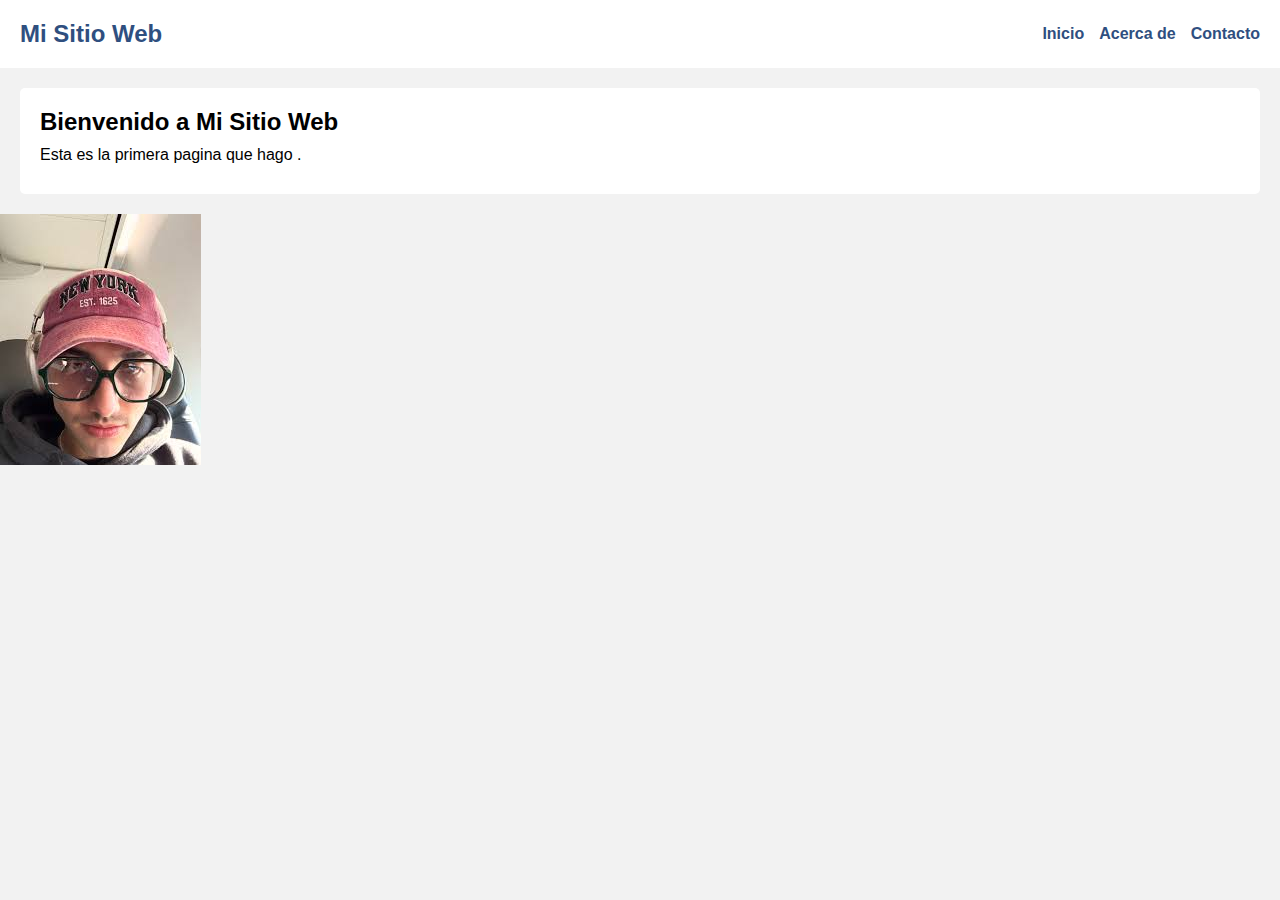
==== index.html @ ad4c71c8 "Add files via upload" ====
<!DOCTYPE html>
<html lang="es">
<head>
    <meta charset="UTF-8">
    <meta name="viewport" content="width=device-width, initial-scale=1.0">
    <title>Mi Sitio Web</title>
    <link rel="stylesheet" href="web.css">
</head>
<body>

<header>
    <h1 class="titulo-sitio">Mi Sitio Web</h1>
    <nav>
        <ul class="menu">
            <li><a href="#">Inicio</a></li>
            <li><a href="#">Acerca de</a></li>
            <li><a href="#">Contacto</a></li>
        </ul>
    </nav>
</header>

<section class="contenido">
    <h2>Bienvenido a Mi Sitio Web</h2>
    <p>Esta es la primera pagina que hago .</p>
</section>
<img src="hum.jpg" alt="Imagen a la derecha">
</body>
</html>
---- web.css ----
/* Estilo general de la página */
body {
    background-color: #f2f2f2;
    font-family: Arial, sans-serif;
    margin: 0;
    padding: 0;
}

/* Estilo del encabezado */
header {
    background-color: #ffffff;
    padding: 20px;
    display: flex;
    justify-content: space-between;
    align-items: center;
}

/* Título del sitio */
.titulo-sitio {
    color: #2f4f7f;
    margin: 0;
    font-size: 24px;
}

/* Menú de navegación */
.menu {
    list-style-type: none;
    display: flex;
    gap: 15px;
    margin: 0;
    padding: 0;
}

.menu a {
    text-decoration: none;
    color: #2f4f7f;
    font-weight: bold;
}

/* Sección de contenido */
.contenido {
    padding: 20px;
    background-color: #ffffff;
    margin: 20px;
    border-radius: 5px;
}

.contenido h2, .contenido p {
    color: #000;
    margin: 0 0 10px 0;
}
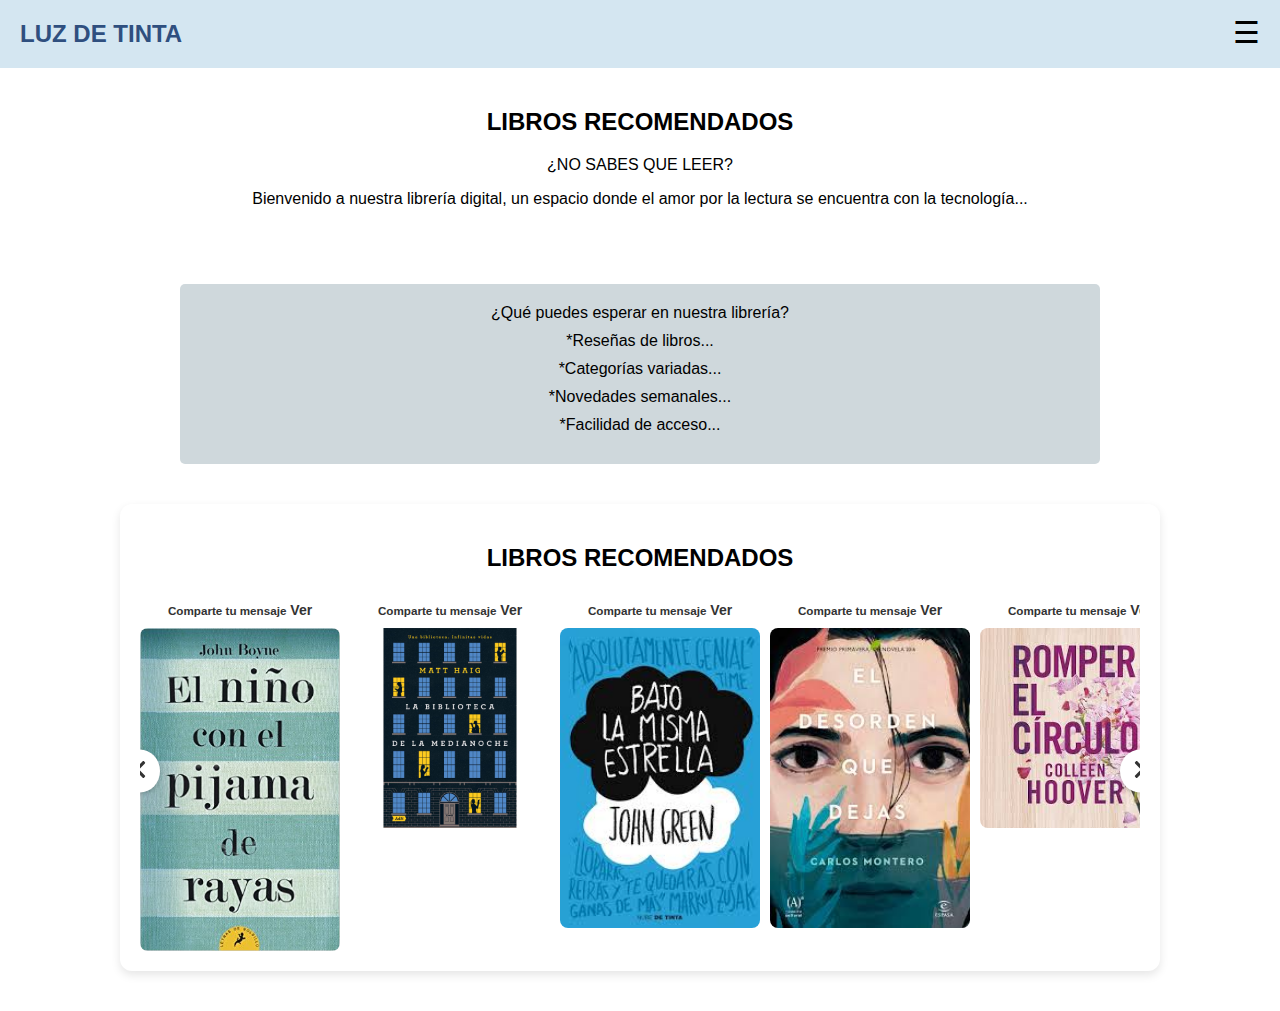
==== commit a57db916: "Add files via upload" ====
--- a/index.html
+++ b/index.html
@@ -1,28 +1,109 @@
 <!DOCTYPE html>
 <html lang="es">
+
 <head>
     <meta charset="UTF-8">
     <meta name="viewport" content="width=device-width, initial-scale=1.0">
-    <title>Mi Sitio Web</title>
+    <title>Mi sitio web</title>
     <link rel="stylesheet" href="web.css">
 </head>
+
 <body>
+    <header>
+        <h1 class="titulo-sitio">LUZ DE TINTA</h1>
+        <input type="checkbox" id="menu-toggle" />
+        <label for="menu-toggle" class="hamburger">☰</label>
+        <nav class="menu">
+            <a href="#">Ficción</a>
+            <a href="#">No ficción</a>
+            <a href="#">Infantil</a>
+            <a href="#">Juvenil</a>
+            <a href="#">Cómic y magia</a>
+        </nav>
+    </header>
 
-<header>
-    <h1 class="titulo-sitio">Mi Sitio Web</h1>
-    <nav>
-        <ul class="menu">
-            <li><a href="#">Inicio</a></li>
-            <li><a href="#">Acerca de</a></li>
-            <li><a href="#">Contacto</a></li>
-        </ul>
-    </nav>
-</header>
+    <div class="bienvenida">
+        <h2>LIBROS RECOMENDADOS</h2>
+        <p>¿NO SABES QUE LEER?</p>
+        <p>Bienvenido a nuestra librería digital, un espacio donde el amor por la lectura se encuentra con la tecnología...</p>
+    </div>
 
-<section class="contenido">
-    <h2>Bienvenido a Mi Sitio Web</h2>
-    <p>Esta es la primera pagina que hago .</p>
-</section>
-<img src="hum.jpg" alt="Imagen a la derecha">
+    <section class="contenido">
+        <p>¿Qué puedes esperar en nuestra librería?</p>
+        <p>*Reseñas de libros...</p>
+        <p>*Categorías variadas...</p>
+        <p>*Novedades semanales...</p>
+        <p>*Facilidad de acceso...</p>
+    </section>
+
+    <!-- Carrusel de subcategorías -->
+    <div class="Carousel">
+        <h2>LIBROS RECOMENDADOS</h2>
+        <div class="slick-list" id="slick-list">
+            <button class="slick-arrow slick-prev" id="button-prev">
+                <svg aria-hidden="true" focusable="false" data-prefix="fas" data-icon="chevron-left" class="svg-inline--fa fa-chevron-left fa-w-10" role="img" xmlns="http://www.w3.org/2000/svg" viewBox="0 0 320 512">
+                    <path fill="currentColor" d="M34.52 239.03L228.87 44.69c9.37-9.37 24.57-9.37 33.94 0l22.67 22.67c9.36 9.36 9.37 24.52.04 33.9L131.49 256l154.02 154.75c9.34 9.38 9.32 24.54-.04 33.9l-22.67 22.67c-9.37 9.37-24.57 9.37-33.94 0L34.52 272.97c-9.37-9.37-9.37-24.57 0-33.94z"></path>
+                </svg>
+            </button>
+            <div class="slick-track" id="track">
+                <div class="slick">
+                    <a href="/">
+                        <h4><small>Comparte tu mensaje</small> Ver</h4>
+                        <img src="1.jpg" alt="Imagen 1">
+                    </a>
+                </div>
+                <div class="slick">
+                    <a href="/">
+                        <h4><small>Comparte tu mensaje</small> Ver</h4>
+                        <img src="2.jpg" alt="Imagen 2">
+                    </a>
+                </div>
+                <div class="slick">
+                    <a href="/">
+                        <h4><small>Comparte tu mensaje</small> Ver</h4>
+                        <img src="3.jpg" alt="Imagen 3">
+                    </a>
+                </div>
+                <div class="slick">
+                    <a href="/">
+                        <h4><small>Comparte tu mensaje</small> Ver</h4>
+                        <img src="4.jpg" alt="Imagen 3">
+                    </a>
+                </div>
+                <div class="slick">
+                    <a href="/">
+                        <h4><small>Comparte tu mensaje</small> Ver</h4>
+                        <img src="5.jpg" alt="Imagen 3">
+                    </a>
+                </div>
+                <div class="slick">
+                    <a href="/">
+                        <h4><small>Comparte tu mensaje</small> Ver</h4>
+                        <img src="6.jpg" alt="Imagen 3">
+                    </a>
+                </div>
+                <div class="slick">
+                    <a href="/">
+                        <h4><small>Comparte tu mensaje</small> Ver</h4>
+                        <img src="7.jpg" alt="Imagen 3">
+                    </a>
+                </div>
+                <div class="slick">
+                    <a href="/">
+                        <h4><small>Comparte tu mensaje</small> Ver</h4>
+                        <img src="8.jpg" alt="Imagen 3">
+                    </a>
+                </div>
+            </div>
+            <button class="slick-arrow slick-next" id="button-next">
+                <svg aria-hidden="true" focusable="false" data-prefix="fas" data-icon="chevron-right" class="svg-inline--fa fa-chevron-right fa-w-10" role="img" xmlns="http://www.w3.org/2000/svg" viewBox="0 0 320 512">
+                    <path fill="currentColor" d="M285.476 272.971L91.132 467.314c-9.373 9.373-24.569 9.373-33.941 0l-22.667-22.667c-9.357-9.357-9.375-24.522-.04-33.901L188.505 256 34.484 101.255c-9.335-9.379-9.317-24.544.04-33.901l22.667-22.667c9.373-9.373 24.569-9.373 33.941 0L285.475 239.03c9.373 9.372 9.373 24.568.001 33.941z"></path>
+                </svg>
+            </button>
+        </div>
+    </div>
+
+    <script defer src="script.js"></script>
 </body>
-</html>+
+</html>
--- a/web.css
+++ b/web.css
@@ -1,51 +1,172 @@
 /* Estilo general de la página */
 body {
-    background-color: #f2f2f2;
-    font-family: Arial, sans-serif;
-    margin: 0;
-    padding: 0;
+  background-color: white;
+  font-family: Arial, sans-serif;
+  margin: 0;
+  padding: 0;
 }
 
 /* Estilo del encabezado */
 header {
-    background-color: #ffffff;
-    padding: 20px;
-    display: flex;
-    justify-content: space-between;
-    align-items: center;
+  background-color: #D4E6F1;
+  padding: 20px;
+  display: flex;
+  justify-content: space-between;
+  align-items: center;
 }
 
 /* Título del sitio */
 .titulo-sitio {
-    color: #2f4f7f;
-    margin: 0;
-    font-size: 24px;
-}
-
-/* Menú de navegación */
-.menu {
-    list-style-type: none;
-    display: flex;
-    gap: 15px;
-    margin: 0;
-    padding: 0;
-}
-
-.menu a {
-    text-decoration: none;
-    color: #2f4f7f;
-    font-weight: bold;
+  color: #2f4f7F;
+  margin: 0;
+  font-size: 24px;
 }
 
 /* Sección de contenido */
 .contenido {
-    padding: 20px;
-    background-color: #ffffff;
-    margin: 20px;
-    border-radius: 5px;
+  padding: 20px;
+  background-color: #cfd8dc;
+  margin: 20px;
+  border-radius: 5px;
 }
 
 .contenido h2, .contenido p {
-    color: #000;
-    margin: 0 0 10px 0;
-}+  color: #000;
+  margin: 0 0 10px 0;
+}
+.contenido {
+  padding: 20px 60px; /* Más espacio a los lados */
+  background-color: #cfd8dc;
+  margin: 40px auto; /* Centrado vertical y horizontal */
+  border-radius: 5px;
+  max-width: 800px; /* Limita el ancho para mantenerlo centrado */
+  text-align: center; /* Opcional, si quieres centrar el texto también */
+}
+/* Centrar texto en el contenedor */
+.bienvenida {
+  text-align: center;
+  padding: 20px;
+}
+
+/* Estilo del menú */
+.hamburger {
+  position: absolute;
+  top: 15px;
+  right: 20px;
+  font-size: 30px;
+  cursor: pointer;
+  user-select: none;
+  z-index: 2;
+}
+
+/* Ocultar el checkbox */
+#menu-toggle {
+  display: none;
+}
+
+/* Menú oculto por defecto */
+.menu {
+  position: absolute;
+  top: 60px;
+  right: 20px;
+  display: none;
+  flex-direction: column;
+  background-color: #D4E6F1;
+  border: 1px solid #ccc;
+  box-shadow: 0 4px 6px rgba(0,0,0,0.1);
+}
+
+/* Mostrar el menú cuando el checkbox está activo */
+#menu-toggle:checked + .hamburger + .menu {
+  display: flex;
+}
+
+/* Enlaces del menú */
+.menu a {
+  padding: 10px 15px;
+  text-decoration: none;
+  color: #333;
+  border-bottom: 1px solid #eee;
+}
+
+.menu a:last-child {
+  border-bottom: none;
+}
+
+/* Estilo del carrusel */
+.Carousel {
+  max-width: 1000px;
+  margin: 40px auto;
+  padding: 20px;
+  background: #fff;
+  border-radius: 12px;
+  box-shadow: 0 4px 10px rgba(0, 0, 0, 0.1);
+}
+
+.Carousel h2 {
+  text-align: center;
+  margin-bottom: 20px;
+}
+
+.slick-list {
+  position: relative;
+  overflow: hidden;
+}
+
+.slick-track {
+  display: flex;
+  transition: transform 0.5s ease;
+  gap: 10px;
+}
+
+.slick {
+  flex: 0 0 auto;
+  width: 200px;
+}
+
+.slick a {
+  display: block;
+  text-decoration: none;
+  color: #333;
+  text-align: center;
+}
+
+.slick h4 {
+  font-size: 14px;
+  margin: 10px 0;
+}
+
+.slick img {
+  width: 100%;
+  height: auto;
+  border-radius: 8px;
+  display: block;
+  margin: 0 auto;
+}
+
+.slick-arrow {
+  position: absolute;
+  top: 50%;
+  transform: translateY(-50%);
+  background: #fff;
+  border: none;
+  cursor: pointer;
+  padding: 10px;
+  z-index: 10;
+  border-radius: 50%;
+  box-shadow: 0 2px 5px rgba(0, 0, 0, 0.2);
+}
+
+.slick-prev {
+  left: -20px;
+}
+
+.slick-next {
+  right: -20px;
+}
+
+.slick-arrow svg {
+  width: 20px;
+  height: 20px;
+  color: #333;
+}
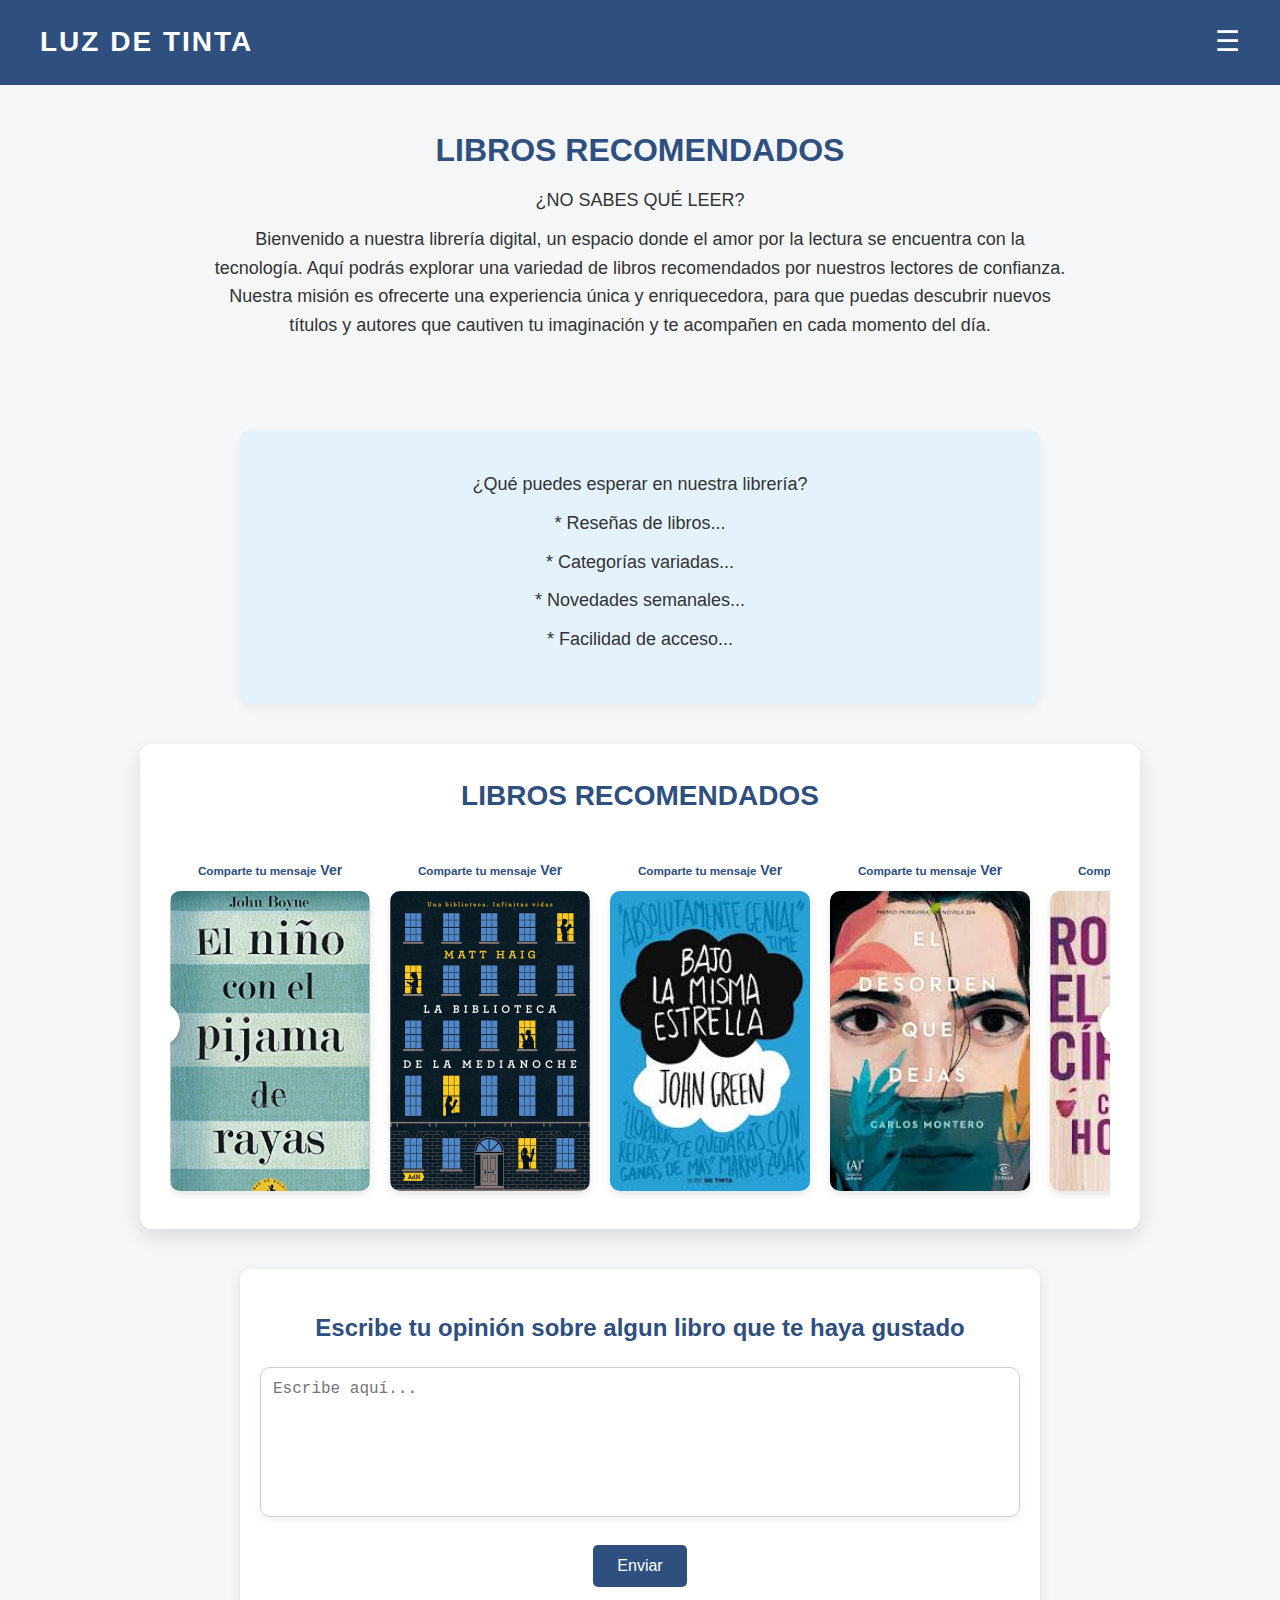
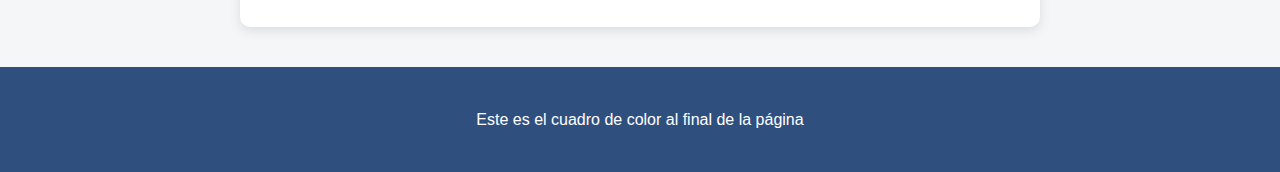
==== commit 8b30542a: "Add files via upload" ====
--- a/index.html
+++ b/index.html
@@ -4,7 +4,7 @@
 <head>
     <meta charset="UTF-8">
     <meta name="viewport" content="width=device-width, initial-scale=1.0">
-    <title>Mi sitio web</title>
+    <title>LUZ DE TINTA</title>
     <link rel="stylesheet" href="web.css">
 </head>
 
@@ -15,95 +15,86 @@
         <label for="menu-toggle" class="hamburger">☰</label>
         <nav class="menu">
             <a href="#">Ficción</a>
-            <a href="#">No ficción</a>
+            <a href="#">Romance</a>
             <a href="#">Infantil</a>
             <a href="#">Juvenil</a>
-            <a href="#">Cómic y magia</a>
         </nav>
     </header>
 
     <div class="bienvenida">
         <h2>LIBROS RECOMENDADOS</h2>
-        <p>¿NO SABES QUE LEER?</p>
-        <p>Bienvenido a nuestra librería digital, un espacio donde el amor por la lectura se encuentra con la tecnología...</p>
+        <p>¿NO SABES QUÉ LEER?</p>
+        <p>Bienvenido a nuestra librería digital, un espacio donde el amor por la lectura se encuentra con la tecnología. Aquí podrás explorar una variedad de libros recomendados por nuestros lectores de confianza. Nuestra misión es ofrecerte una experiencia única y enriquecedora, para que puedas descubrir nuevos títulos y autores que cautiven tu imaginación y te acompañen en cada momento del día.</p>
     </div>
 
     <section class="contenido">
         <p>¿Qué puedes esperar en nuestra librería?</p>
-        <p>*Reseñas de libros...</p>
-        <p>*Categorías variadas...</p>
-        <p>*Novedades semanales...</p>
-        <p>*Facilidad de acceso...</p>
+        <p>* Reseñas de libros...</p>
+        <p>* Categorías variadas...</p>
+        <p>* Novedades semanales...</p>
+        <p>* Facilidad de acceso...</p>
     </section>
 
-    <!-- Carrusel de subcategorías -->
     <div class="Carousel">
         <h2>LIBROS RECOMENDADOS</h2>
         <div class="slick-list" id="slick-list">
             <button class="slick-arrow slick-prev" id="button-prev">
-                <svg aria-hidden="true" focusable="false" data-prefix="fas" data-icon="chevron-left" class="svg-inline--fa fa-chevron-left fa-w-10" role="img" xmlns="http://www.w3.org/2000/svg" viewBox="0 0 320 512">
+                <svg aria-hidden="true" xmlns="http://www.w3.org/2000/svg" viewBox="0 0 320 512">
                     <path fill="currentColor" d="M34.52 239.03L228.87 44.69c9.37-9.37 24.57-9.37 33.94 0l22.67 22.67c9.36 9.36 9.37 24.52.04 33.9L131.49 256l154.02 154.75c9.34 9.38 9.32 24.54-.04 33.9l-22.67 22.67c-9.37 9.37-24.57 9.37-33.94 0L34.52 272.97c-9.37-9.37-9.37-24.57 0-33.94z"></path>
                 </svg>
             </button>
             <div class="slick-track" id="track">
-                <div class="slick">
-                    <a href="/">
-                        <h4><small>Comparte tu mensaje</small> Ver</h4>
-                        <img src="1.jpg" alt="Imagen 1">
-                    </a>
-                </div>
-                <div class="slick">
-                    <a href="/">
-                        <h4><small>Comparte tu mensaje</small> Ver</h4>
-                        <img src="2.jpg" alt="Imagen 2">
-                    </a>
-                </div>
-                <div class="slick">
-                    <a href="/">
-                        <h4><small>Comparte tu mensaje</small> Ver</h4>
-                        <img src="3.jpg" alt="Imagen 3">
-                    </a>
-                </div>
-                <div class="slick">
-                    <a href="/">
-                        <h4><small>Comparte tu mensaje</small> Ver</h4>
-                        <img src="4.jpg" alt="Imagen 3">
-                    </a>
-                </div>
-                <div class="slick">
-                    <a href="/">
-                        <h4><small>Comparte tu mensaje</small> Ver</h4>
-                        <img src="5.jpg" alt="Imagen 3">
-                    </a>
-                </div>
-                <div class="slick">
-                    <a href="/">
-                        <h4><small>Comparte tu mensaje</small> Ver</h4>
-                        <img src="6.jpg" alt="Imagen 3">
-                    </a>
-                </div>
-                <div class="slick">
-                    <a href="/">
-                        <h4><small>Comparte tu mensaje</small> Ver</h4>
-                        <img src="7.jpg" alt="Imagen 3">
-                    </a>
-                </div>
-                <div class="slick">
-                    <a href="/">
-                        <h4><small>Comparte tu mensaje</small> Ver</h4>
-                        <img src="8.jpg" alt="Imagen 3">
-                    </a>
-                </div>
+                <!-- Repite según tus imágenes -->
+                <div class="slick"><a href="#"><h4><small>Comparte tu mensaje</small> Ver</h4><img src="1.jpg" alt="Imagen 1"></a></div>
+                <div class="slick"><a href="#"><h4><small>Comparte tu mensaje</small> Ver</h4><img src="2.jpg" alt="Imagen 2"></a></div>
+                <div class="slick"><a href="#"><h4><small>Comparte tu mensaje</small> Ver</h4><img src="3.jpg" alt="Imagen 3"></a></div>
+                <div class="slick"><a href="#"><h4><small>Comparte tu mensaje</small> Ver</h4><img src="4.jpg" alt="Imagen 4"></a></div>
+                <div class="slick"><a href="#"><h4><small>Comparte tu mensaje</small> Ver</h4><img src="5.jpg" alt="Imagen 4"></a></div>
+                <div class="slick"><a href="#"><h4><small>Comparte tu mensaje</small> Ver</h4><img src="6.jpg" alt="Imagen 1"></a></div>
+                <div class="slick"><a href="#"><h4><small>Comparte tu mensaje</small> Ver</h4><img src="7.jpg" alt="Imagen 2"></a></div>
+                <div class="slick"><a href="#"><h4><small>Comparte tu mensaje</small> Ver</h4><img src="8.jpg" alt="Imagen 3"></a></div>
+                <div class="slick"><a href="#"><h4><small>Comparte tu mensaje</small> Ver</h4><img src="9.jpg" alt="Imagen 4"></a></div>
+                <div class="slick"><a href="#"><h4><small>Comparte tu mensaje</small> Ver</h4><img src="10.jpg" alt="Imagen 4"></a></div>
+                <div class="slick"><a href="#"><h4><small>Comparte tu mensaje</small> Ver</h4><img src="11.jpg" alt="Imagen 1"></a></div>
+                <div class="slick"><a href="#"><h4><small>Comparte tu mensaje</small> Ver</h4><img src="12.jpg" alt="Imagen 2"></a></div>
+                <div class="slick"><a href="#"><h4><small>Comparte tu mensaje</small> Ver</h4><img src="13.jpg" alt="Imagen 3"></a></div>
+                <div class="slick"><a href="#"><h4><small>Comparte tu mensaje</small> Ver</h4><img src="14.jpg" alt="Imagen 4"></a></div>
+                <div class="slick"><a href="#"><h4><small>Comparte tu mensaje</small> Ver</h4><img src="15.jpg" alt="Imagen 4"></a></div>
+                <div class="slick"><a href="#"><h4><small>Comparte tu mensaje</small> Ver</h4><img src="16.jpg" alt="Imagen 1"></a></div>
+                <div class="slick"><a href="#"><h4><small>Comparte tu mensaje</small> Ver</h4><img src="17.jpg" alt="Imagen 2"></a></div>
+                <div class="slick"><a href="#"><h4><small>Comparte tu mensaje</small> Ver</h4><img src="18.jpg" alt="Imagen 3"></a></div>
+                <div class="slick"><a href="#"><h4><small>Comparte tu mensaje</small> Ver</h4><img src="19.jpg" alt="Imagen 4"></a></div>
+                <div class="slick"><a href="#"><h4><small>Comparte tu mensaje</small> Ver</h4><img src="20.jpg" alt="Imagen 4"></a></div>
             </div>
+            <!-- Sección de texto para escribir debajo del carrusel -->
+
             <button class="slick-arrow slick-next" id="button-next">
-                <svg aria-hidden="true" focusable="false" data-prefix="fas" data-icon="chevron-right" class="svg-inline--fa fa-chevron-right fa-w-10" role="img" xmlns="http://www.w3.org/2000/svg" viewBox="0 0 320 512">
+                <svg aria-hidden="true" xmlns="http://www.w3.org/2000/svg" viewBox="0 0 320 512">
                     <path fill="currentColor" d="M285.476 272.971L91.132 467.314c-9.373 9.373-24.569 9.373-33.941 0l-22.667-22.667c-9.357-9.357-9.375-24.522-.04-33.901L188.505 256 34.484 101.255c-9.335-9.379-9.317-24.544.04-33.901l22.667-22.667c9.373-9.373 24.569-9.373 33.941 0L285.475 239.03c9.373 9.372 9.373 24.568.001 33.941z"></path>
                 </svg>
             </button>
         </div>
     </div>
 
+    <!-- Sección dinámica de categoría -->
+    <section id="categoria-detalle" class="categoria-detalle oculto">
+        <button id="volver-btn">← Volver</button>
+        <h2 id="categoria-titulo">Título</h2>
+        <div class="categoria-contenido">
+            <div id="galeria" class="galeria"></div>
+        </div>
+    </section>
+    <section class="cuadro-escribir">
+        <h2>Escribe tu opinión sobre algun libro que te haya gustado</h2>
+        <textarea id="mensaje" placeholder="Escribe aquí..."></textarea>
+        <button id="enviar-btn">Enviar</button>
+    </section>
+
     <script defer src="script.js"></script>
+    <!-- Cuadro de color al final de la página -->
+<section class="cuadro-color">
+    <p>Este es el cuadro de color al final de la página</p>
+</section>
 </body>
 
-</html>
+</html>--- a/web.css
+++ b/web.css
@@ -1,111 +1,123 @@
-/* Estilo general de la página */
-body {
-  background-color: white;
-  font-family: Arial, sans-serif;
+/* Reset básico */
+* {
+  box-sizing: border-box;
   margin: 0;
   padding: 0;
 }
 
-/* Estilo del encabezado */
+body {
+  font-family: 'Segoe UI', Tahoma, Geneva, Verdana, sans-serif;
+  background-color: #f4f6f8;
+  color: #333;
+  line-height: 1.6;
+}
+
+/* Encabezado */
 header {
-  background-color: #D4E6F1;
-  padding: 20px;
+  background-color: #2F4F7F;
+  padding: 20px 40px;
   display: flex;
   justify-content: space-between;
   align-items: center;
-}
-
-/* Título del sitio */
+  position: relative;
+}
+
 .titulo-sitio {
-  color: #2f4f7F;
-  margin: 0;
-  font-size: 24px;
-}
-
-/* Sección de contenido */
-.contenido {
-  padding: 20px;
-  background-color: #cfd8dc;
-  margin: 20px;
-  border-radius: 5px;
-}
-
-.contenido h2, .contenido p {
-  color: #000;
-  margin: 0 0 10px 0;
-}
-.contenido {
-  padding: 20px 60px; /* Más espacio a los lados */
-  background-color: #cfd8dc;
-  margin: 40px auto; /* Centrado vertical y horizontal */
-  border-radius: 5px;
-  max-width: 800px; /* Limita el ancho para mantenerlo centrado */
-  text-align: center; /* Opcional, si quieres centrar el texto también */
-}
-/* Centrar texto en el contenedor */
-.bienvenida {
-  text-align: center;
-  padding: 20px;
-}
-
-/* Estilo del menú */
+  color: #fff;
+  font-size: 28px;
+  font-weight: bold;
+  letter-spacing: 2px;
+}
+
+/* Menú hamburguesa */
 .hamburger {
-  position: absolute;
-  top: 15px;
-  right: 20px;
-  font-size: 30px;
+  font-size: 28px;
+  color: #fff;
   cursor: pointer;
-  user-select: none;
   z-index: 2;
 }
 
-/* Ocultar el checkbox */
 #menu-toggle {
   display: none;
 }
 
-/* Menú oculto por defecto */
 .menu {
+  display: none;
   position: absolute;
-  top: 60px;
-  right: 20px;
-  display: none;
+  top: 70px;
+  right: 40px;
+  background-color: #ffffff;
   flex-direction: column;
-  background-color: #D4E6F1;
-  border: 1px solid #ccc;
-  box-shadow: 0 4px 6px rgba(0,0,0,0.1);
-}
-
-/* Mostrar el menú cuando el checkbox está activo */
+  border-radius: 8px;
+  box-shadow: 0 8px 16px rgba(0,0,0,0.15);
+  overflow: hidden;
+}
+
 #menu-toggle:checked + .hamburger + .menu {
   display: flex;
 }
 
-/* Enlaces del menú */
 .menu a {
-  padding: 10px 15px;
+  padding: 12px 20px;
   text-decoration: none;
-  color: #333;
-  border-bottom: 1px solid #eee;
-}
-
-.menu a:last-child {
-  border-bottom: none;
-}
-
-/* Estilo del carrusel */
+  color: #2F4F7F;
+  transition: background-color 0.3s;
+}
+
+.menu a:hover {
+  background-color: #f0f0f0;
+}
+
+/* Sección bienvenida */
+.bienvenida {
+  text-align: center;
+  padding: 40px 20px;
+  max-width: 900px;
+  margin: auto;
+}
+
+.bienvenida h2 {
+  font-size: 32px;
+  color: #2F4F7F;
+  margin-bottom: 10px;
+}
+
+.bienvenida p {
+  font-size: 18px;
+  margin-bottom: 10px;
+}
+
+/* Contenido */
+.contenido {
+  padding: 40px 60px;
+  background-color: #e3f2fd;
+  margin: 40px auto;
+  border-radius: 10px;
+  max-width: 800px;
+  text-align: center;
+  box-shadow: 0 4px 10px rgba(0,0,0,0.05);
+}
+
+.contenido p {
+  font-size: 18px;
+  margin-bottom: 10px;
+}
+
+/* Carrusel */
 .Carousel {
   max-width: 1000px;
   margin: 40px auto;
-  padding: 20px;
-  background: #fff;
+  padding: 30px;
+  background: #ffffff;
   border-radius: 12px;
-  box-shadow: 0 4px 10px rgba(0, 0, 0, 0.1);
+  box-shadow: 0 8px 20px rgba(0, 0, 0, 0.1);
 }
 
 .Carousel h2 {
   text-align: center;
-  margin-bottom: 20px;
+  font-size: 28px;
+  color: #2F4F7F;
+  margin-bottom: 30px;
 }
 
 .slick-list {
@@ -116,7 +128,7 @@
 .slick-track {
   display: flex;
   transition: transform 0.5s ease;
-  gap: 10px;
+  gap: 20px;
 }
 
 .slick {
@@ -127,7 +139,7 @@
 .slick a {
   display: block;
   text-decoration: none;
-  color: #333;
+  color: #2F4F7F;
   text-align: center;
 }
 
@@ -138,35 +150,156 @@
 
 .slick img {
   width: 100%;
-  height: auto;
-  border-radius: 8px;
-  display: block;
-  margin: 0 auto;
-}
-
+  height: 280px;
+  object-fit: cover;
+  border-radius: 10px;
+  box-shadow: 0 4px 8px rgba(0,0,0,0.1);
+}
+
+/* Flechas */
 .slick-arrow {
   position: absolute;
   top: 50%;
   transform: translateY(-50%);
-  background: #fff;
+  background: #ffffff;
   border: none;
   cursor: pointer;
   padding: 10px;
   z-index: 10;
   border-radius: 50%;
-  box-shadow: 0 2px 5px rgba(0, 0, 0, 0.2);
+  box-shadow: 0 2px 6px rgba(0, 0, 0, 0.2);
+  transition: background-color 0.3s;
+}
+
+.slick-arrow:hover {
+  background-color: #f0f0f0;
 }
 
 .slick-prev {
-  left: -20px;
+  left: -30px;
 }
 
 .slick-next {
-  right: -20px;
+  right: -30px;
 }
 
 .slick-arrow svg {
   width: 20px;
   height: 20px;
+  color: #2F4F7F;
+}
+
+/* Categoría dinámica */
+.oculto {
+  display: none;
+}
+
+.categoria-detalle {
+  padding: 40px;
+  text-align: center;
+  background-color: #fff;
+  max-width: 900px;
+  margin: 40px auto;
+  border-radius: 10px;
+  box-shadow: 0 4px 12px rgba(0,0,0,0.1);
+}
+
+.categoria-contenido img {
+  width: 100%;
+  max-width: 500px;
+  height: auto;
+  margin: 20px auto;
+  border-radius: 10px;
+}
+
+#volver-btn {
+  margin-bottom: 20px;
+  background-color: #2F4F7F;
+  color: #fff;
+  border: none;
+  padding: 10px 20px;
+  cursor: pointer;
+  border-radius: 5px;
+  font-size: 16px;
+}
+.galeria {
+  display: grid;
+  grid-template-columns: repeat(3, 1fr);
+  gap: 20px;
+  justify-items: center;
+  padding-top: 20px;
+}
+
+.galeria img {
+  width: 100%;
+  max-width: 200px;
+  height: auto;
+  border-radius: 10px;
+  box-shadow: 0 4px 8px rgba(0,0,0,0.1);
+  transition: transform 0.3s ease;
+}
+.slick img, .categoria-contenido img {
+  width: 100%;            /* Hace que la imagen ocupe el ancho completo del contenedor */
+  height: 300px;          /* Define una altura específica para las imágenes */
+  object-fit: cover;      /* Asegura que las imágenes mantengan sus proporciones, recortando el exceso si es necesario */
+  border-radius: 10px;    /* Si deseas bordes redondeados en las imágenes */
+  box-shadow: 0 4px 8px rgba(0, 0, 0, 0.1); /* Añade una sombra sutil a las imágenes */
+}
+.galeria img:hover {
+  transform: scale(1.05);
+}
+/* Estilos para el cuadro de texto debajo del carrusel */
+.cuadro-escribir {
+  background-color: #fff;
+  padding: 40px 20px;
+  margin: 40px auto;
+  max-width: 800px;
+  border-radius: 10px;
+  box-shadow: 0 4px 12px rgba(0, 0, 0, 0.1);
+  text-align: center;
+}
+
+.cuadro-escribir h2 {
+  color: #2F4F7F;
+  margin-bottom: 20px;
+  font-size: 24px;
+}
+
+.cuadro-escribir textarea {
+  width: 100%;
+  height: 150px;
+  padding: 12px;
+  border-radius: 10px;
+  border: 1px solid #ccc;
+  font-size: 16px;
   color: #333;
-}
+  resize: none;
+  box-shadow: 0 4px 8px rgba(0, 0, 0, 0.05);
+  margin-bottom: 20px;
+}
+
+.cuadro-escribir button {
+  background-color: #2F4F7F;
+  color: white;
+  padding: 12px 24px;
+  border: none;
+  border-radius: 5px;
+  font-size: 16px;
+  cursor: pointer;
+  transition: background-color 0.3s ease;
+}
+
+.cuadro-escribir button:hover {
+  background-color: #1c355a;
+}
+/* Estilo para el cuadro de color al final de la página */
+.cuadro-color {
+  background-color: #2F4F7F; /* Puedes cambiar este color */
+  color: white;
+  text-align: center;
+  padding: 40px 20px;
+  margin-top: 40px;
+  width: 100%;
+  position: relative;
+  bottom: 0;
+}